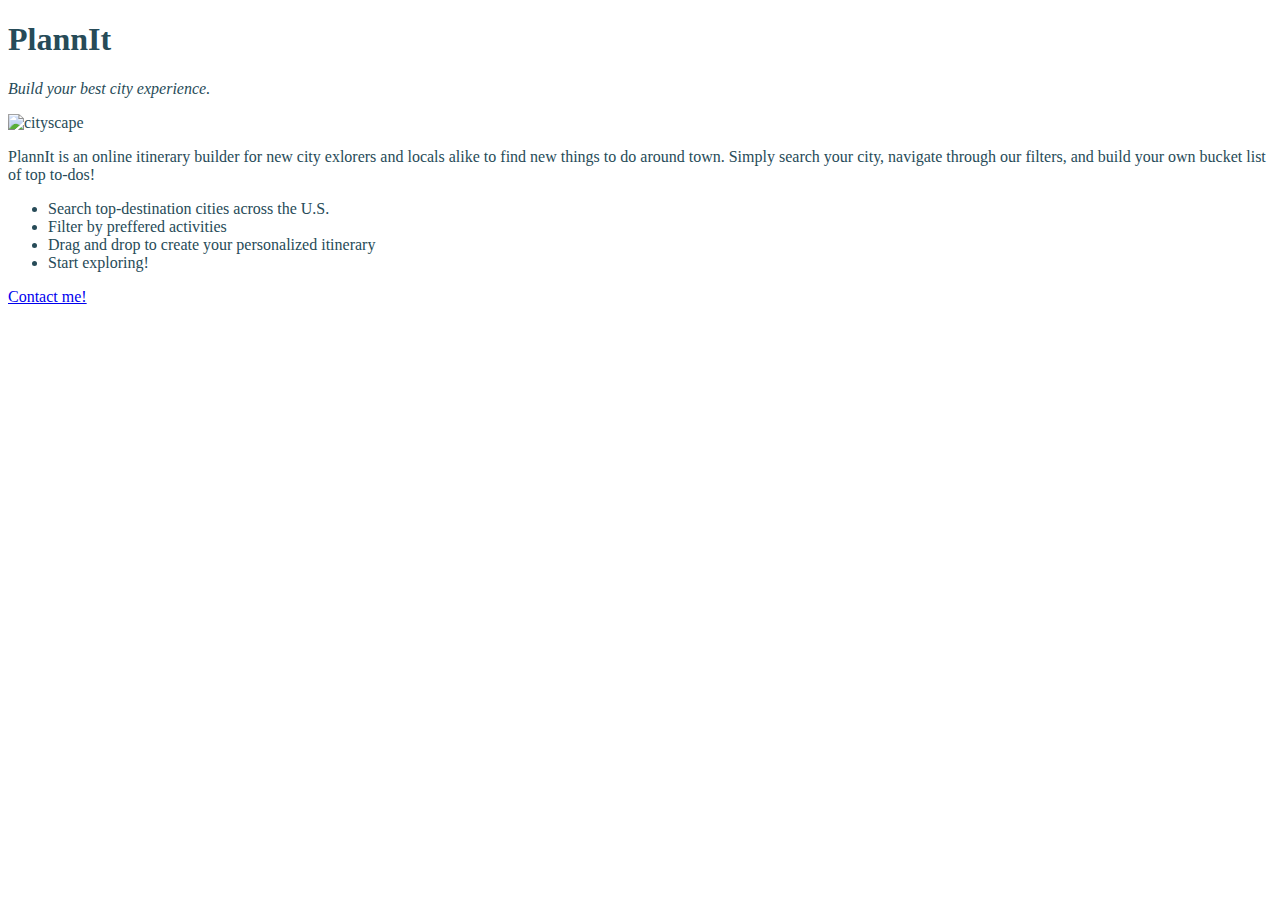
==== unit_3/index.html @ 77f23145 "Unit 3" ====
<!DOCTYPE html>
<html>
	<head>
		<title>PlannIt</title>
		<link rel="stylesheet" type="text/css" href="css/style.css">
	</head>
	<body>
		<h1>PlannIt</h1>
		<p id="slogan">Build your best city experience.</p>
		<img src=“images/cityscape.jpg” alt="cityscape">
		<p>PlannIt is an online itinerary builder for new city exlorers and locals alike to find new things to do around town. Simply search your city, navigate through our filters, and build your own bucket list of top to-dos!</p>
		<ul>
			<li>Search top-destination cities across the U.S.</li>
			<li>Filter by preffered activities</li>
			<li>Drag and drop to create your personalized itinerary</li>
			<li>Start exploring!</li>
		</ul>
		<p><a href="mailto:jmmoore10@gmail.com">Contact me!</a></p>
	</body>
</html>
---- unit_3/css/style.css ----
body {
   background-image: url("images/cityscape.jpg");
   color: #274b58;
}

h1 {
	color:#274b58;
}

#slogan {
	font-style: italic;
}
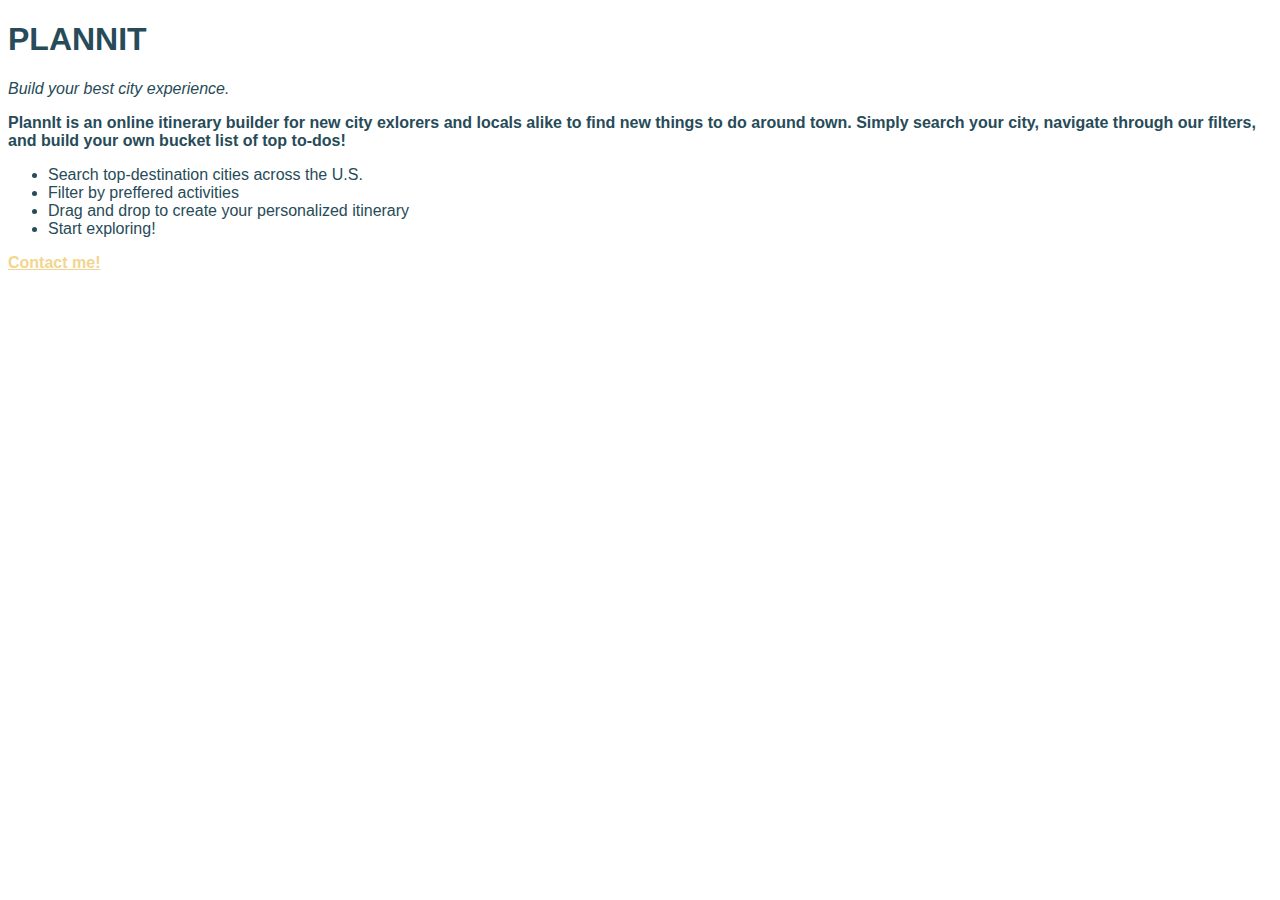
==== commit 2c6b4c29: "unit 3 updates" ====
--- a/unit_3/index.html
+++ b/unit_3/index.html
@@ -6,15 +6,22 @@
 	</head>
 	<body>
 		<h1>PlannIt</h1>
+
+
 		<p id="slogan">Build your best city experience.</p>
-		<img src=“images/cityscape.jpg” alt="cityscape">
+
+
 		<p>PlannIt is an online itinerary builder for new city exlorers and locals alike to find new things to do around town. Simply search your city, navigate through our filters, and build your own bucket list of top to-dos!</p>
+
+
 		<ul>
 			<li>Search top-destination cities across the U.S.</li>
 			<li>Filter by preffered activities</li>
 			<li>Drag and drop to create your personalized itinerary</li>
 			<li>Start exploring!</li>
 		</ul>
-		<p><a href="mailto:jmmoore10@gmail.com">Contact me!</a></p>
+
+
+		<p><a href="mailto:jmmoore10@gmail.com" style="color: #f2d58f; font-weight:800";>Contact me!</a></p>
 	</body>
 </html>--- a/unit_3/css/style.css
+++ b/unit_3/css/style.css
@@ -1,12 +1,22 @@
 body {
-   background-image: url("images/cityscape.jpg");
    color: #274b58;
+   background: url("https://images.unsplash.com/photo-1527634632829-7f220bb9e667?ixlib=rb-1.2.1&ixid=eyJhcHBfaWQiOjEyMDd9&auto=format&fit=crop&w=2700&q=80");
+   background-size: cover;
+   font-family: Helvetica, sans-serif;
 }
 
 h1 {
 	color:#274b58;
+	text-transform: uppercase;
+	font-family: Futura, sans-serif;
 }
+
+p{
+    font-weight: 700;
+}
+
 
 #slogan {
 	font-style: italic;
+	font-weight:500;
 }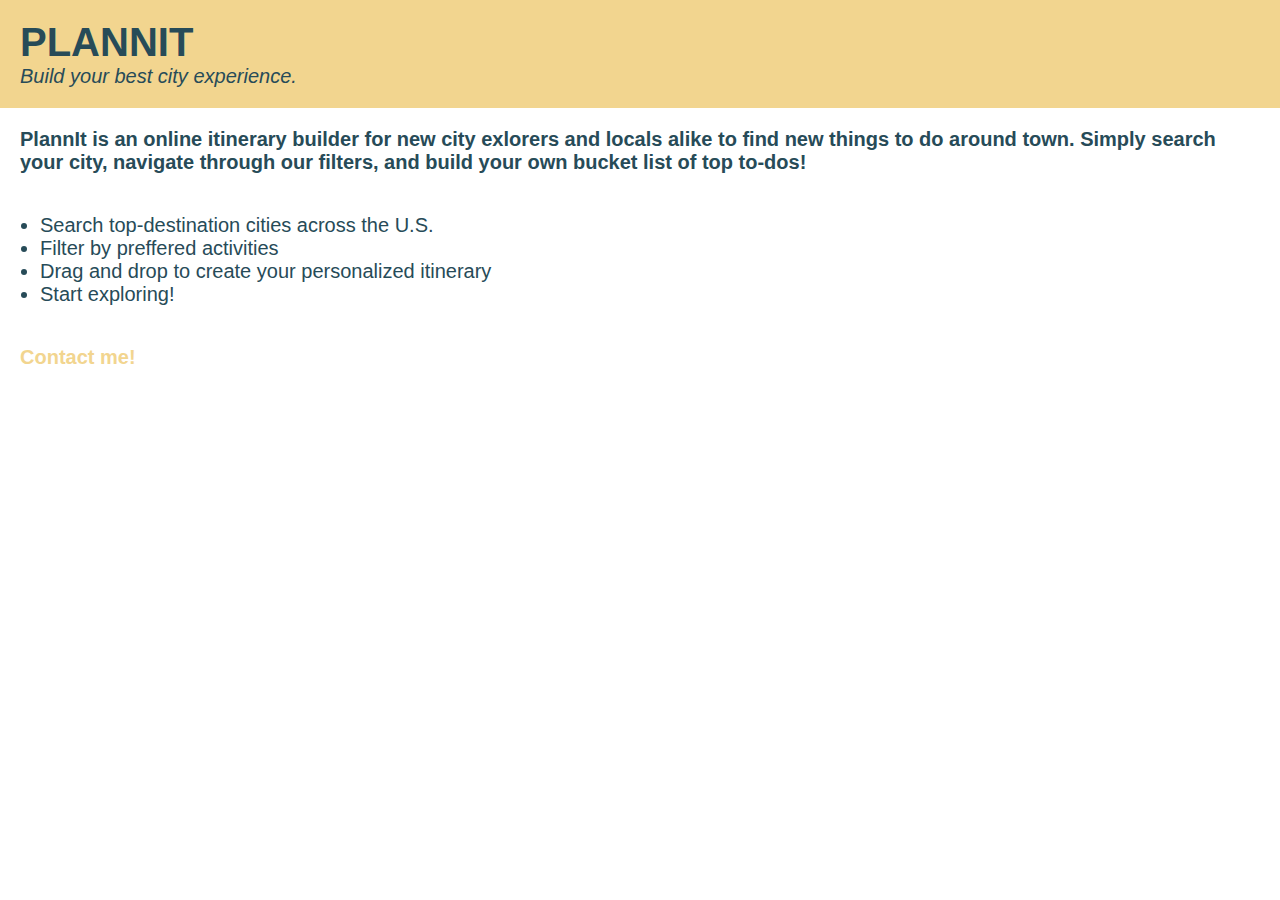
==== commit f22ee892: "unit 3 submission" ====
--- a/unit_3/index.html
+++ b/unit_3/index.html
@@ -5,23 +5,29 @@
 		<link rel="stylesheet" type="text/css" href="css/style.css">
 	</head>
 	<body>
-		<h1>PlannIt</h1>
+		<header>
+	        <h1>PlannIt</h1>
 
 
-		<p id="slogan">Build your best city experience.</p>
+		    <p id="slogan">Build your best city experience.</p>
+		</header>
+
+        <section>
+	  	    <p>PlannIt is an online itinerary builder for new city exlorers and locals alike to find new things to do around town. Simply search your city, navigate through our filters, and build your own bucket list of top to-dos!</p>
+		</section>
 
 
-		<p>PlannIt is an online itinerary builder for new city exlorers and locals alike to find new things to do around town. Simply search your city, navigate through our filters, and build your own bucket list of top to-dos!</p>
+		<section>
+			<ul>
+				<li>Search top-destination cities across the U.S.</li>
+				<li>Filter by preffered activities</li>
+				<li>Drag and drop to create your personalized itinerary</li>
+				<li>Start exploring!</li>
+			</ul>
+		</section>
 
-
-		<ul>
-			<li>Search top-destination cities across the U.S.</li>
-			<li>Filter by preffered activities</li>
-			<li>Drag and drop to create your personalized itinerary</li>
-			<li>Start exploring!</li>
-		</ul>
-
-
-		<p><a href="mailto:jmmoore10@gmail.com" style="color: #f2d58f; font-weight:800";>Contact me!</a></p>
+		<footer>
+			<p><a href="mailto:jmmoore10@gmail.com" style="color: #f2d58f; font-weight:800";>Contact me!</a></p>
+		</footer>
 	</body>
-</html>+</html>
--- a/unit_3/css/style.css
+++ b/unit_3/css/style.css
@@ -1,14 +1,43 @@
+* {
+	padding: 0;
+	margin: 0;
+}
+
+
+header {
+	background-color: #f2d58f;
+	padding: 20px;
+}
+
 body {
    color: #274b58;
    background: url("https://images.unsplash.com/photo-1527634632829-7f220bb9e667?ixlib=rb-1.2.1&ixid=eyJhcHBfaWQiOjEyMDd9&auto=format&fit=crop&w=2700&q=80");
    background-size: cover;
-   font-family: Helvetica, sans-serif;
+   font-family: Helvetica, Arial, sans-serif;
+   font-size: 20px;
 }
 
 h1 {
 	color:#274b58;
 	text-transform: uppercase;
 	font-family: Futura, sans-serif;
+}
+
+section{
+	padding:20px;
+}
+
+ul{
+	padding-left:20px;
+}
+
+footer{
+	padding: 20px;
+}
+
+a{
+	color: inherit;
+	text-decoration: none;
 }
 
 p{
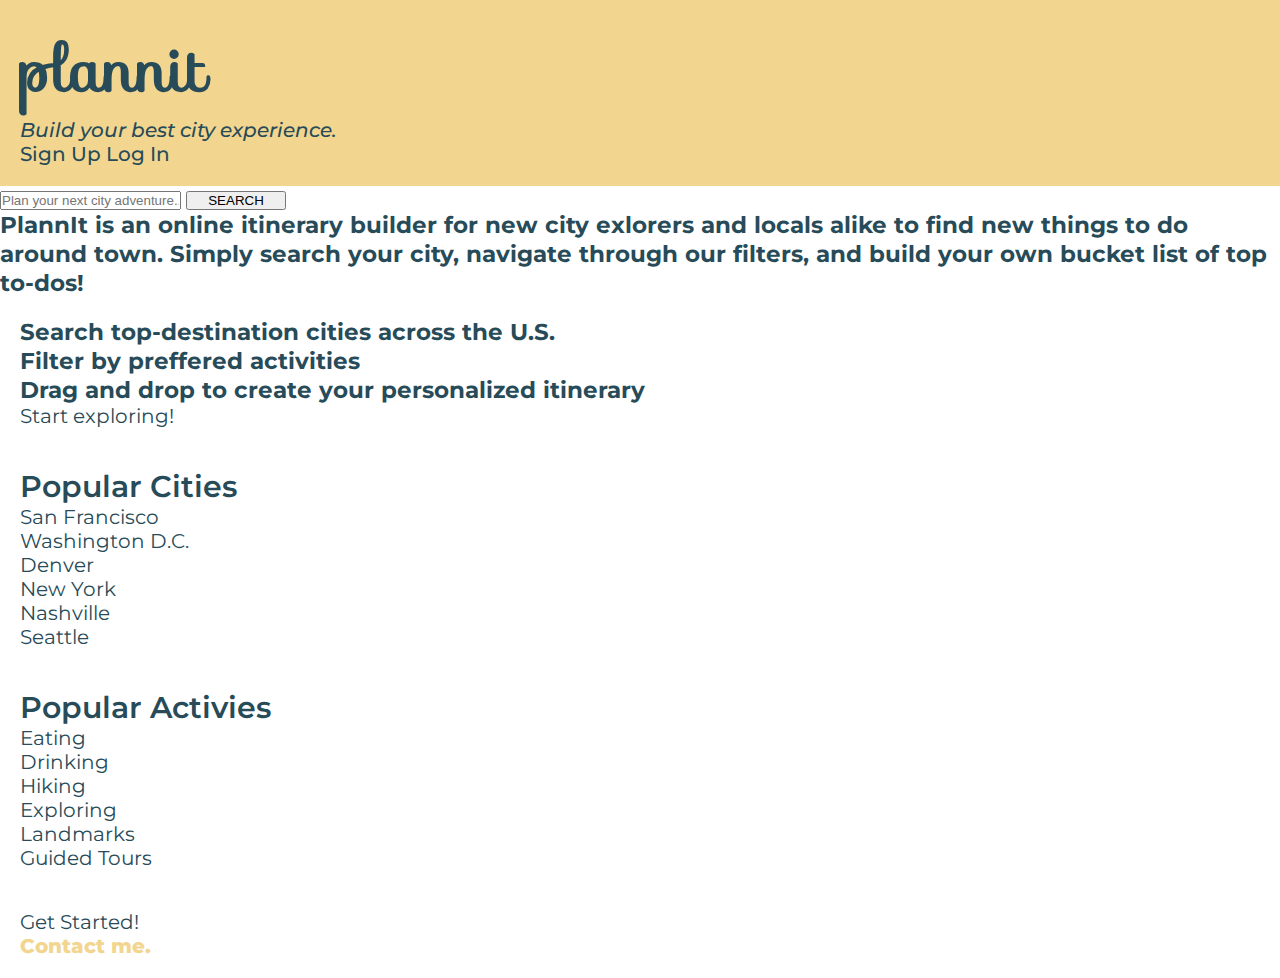
==== commit 39634d7e: "unit 4" ====
--- a/unit_3/index.html
+++ b/unit_3/index.html
@@ -1,5 +1,5 @@
 <!DOCTYPE html>
-<html>
+<html lang="en">
 	<head>
 		<title>PlannIt</title>
 		<link rel="stylesheet" type="text/css" href="css/style.css">
@@ -10,24 +10,67 @@
 
 
 		    <p id="slogan">Build your best city experience.</p>
+
+
+		    <nav>
+		    	<a href="#">Sign Up</a>
+		    	<a href="#">Log In</a>
+		    </nav>
+
 		</header>
 
-        <section>
-	  	    <p>PlannIt is an online itinerary builder for new city exlorers and locals alike to find new things to do around town. Simply search your city, navigate through our filters, and build your own bucket list of top to-dos!</p>
+        <main>
+        	
+        	<nav class="topnav">
+			  <div class="search-container">
+			    <form action="/action_page.php">
+			      <input type="text" placeholder="Plan your next city adventure..." name="search">
+			      <button style="width:100px;" type="submit">SEARCH</button>
+			    </form>
+			  </div>
+			</nav>
+	  	    
+	  	    <h3>PlannIt is an online itinerary builder for new city exlorers and locals alike to find new things to do around town. Simply search your city, navigate through our filters, and build your own bucket list of top to-dos!</h3>
+
+		</main>
+
+
+		<section id="howto">
+			<h3>Search top-destination cities across the U.S.</h3>
+			<h3>Filter by preffered activities</h3>
+			<h3>Drag and drop to create your personalized itinerary</h3>
+			<p>Start exploring!</p>
 		</section>
 
 
-		<section>
-			<ul>
-				<li>Search top-destination cities across the U.S.</li>
-				<li>Filter by preffered activities</li>
-				<li>Drag and drop to create your personalized itinerary</li>
-				<li>Start exploring!</li>
-			</ul>
+		<section id="popcities">
+			<h2>Popular Cities</h2>
+
+			<p>San Francisco</p>
+			<p>Washington D.C.</p>
+			<p>Denver</p>
+			<p>New York</p>
+			<p>Nashville</p>
+			<p>Seattle</p>
+		</section>
+
+
+		<section id="popactivities">
+			<h2>Popular Activies</h2>
+
+			<p>Eating</p>
+			<p>Drinking</p>
+			<p>Hiking</p>
+			<p>Exploring</p>
+			<p>Landmarks</p>
+			<p>Guided Tours</p>
 		</section>
 
 		<footer>
-			<p><a href="mailto:jmmoore10@gmail.com" style="color: #f2d58f; font-weight:800";>Contact me!</a></p>
+			<p><a href="#">Get Started!</a></p>
+
+
+			<p><a href="mailto:jmmoore10@gmail.com" style="color: #f2d58f; font-weight:800">Contact me.</a></p>
 		</footer>
 	</body>
 </html>
--- a/unit_3/css/style.css
+++ b/unit_3/css/style.css
@@ -1,3 +1,7 @@
+@import url('https://fonts.googleapis.com/css?family=Montserrat');
+@import url('https://fonts.googleapis.com/css?family=Roboto');
+@import url('https://fonts.googleapis.com/css?family=Sofia');
+
 * {
 	padding: 0;
 	margin: 0;
@@ -7,21 +11,33 @@
 header {
 	background-color: #f2d58f;
 	padding: 20px;
+	font-family: 'Sofia', cursive;
 }
 
 body {
    color: #274b58;
    background: url("https://images.unsplash.com/photo-1527634632829-7f220bb9e667?ixlib=rb-1.2.1&ixid=eyJhcHBfaWQiOjEyMDd9&auto=format&fit=crop&w=2700&q=80");
    background-size: cover;
-   font-family: Helvetica, Arial, sans-serif;
    font-size: 20px;
+   font-weight: 400;
+   font-family: 'Montserrat', sans-serif;
 }
 
 h1 {
 	color:#274b58;
-	text-transform: uppercase;
-	font-family: Futura, sans-serif;
+	text-transform: lowercase;
+	font-size:62px;
 }
+
+h2 {
+	font-weight:600;
+}
+
+h4, nav {
+	font-weight: 500;
+    font-family: 'Montserrat', sans-serif;
+}
+
 
 section{
 	padding:20px;
@@ -41,11 +57,24 @@
 }
 
 p{
-    font-weight: 700;
+    font-weight: 400;
+    font-family: 'Montserrat', sans-serif;
 }
 
+
+.topnav{
+
+}
 
 #slogan {
 	font-style: italic;
 	font-weight:500;
+}
+
+#popcities {
+
+}
+
+#popactivities {
+
 }